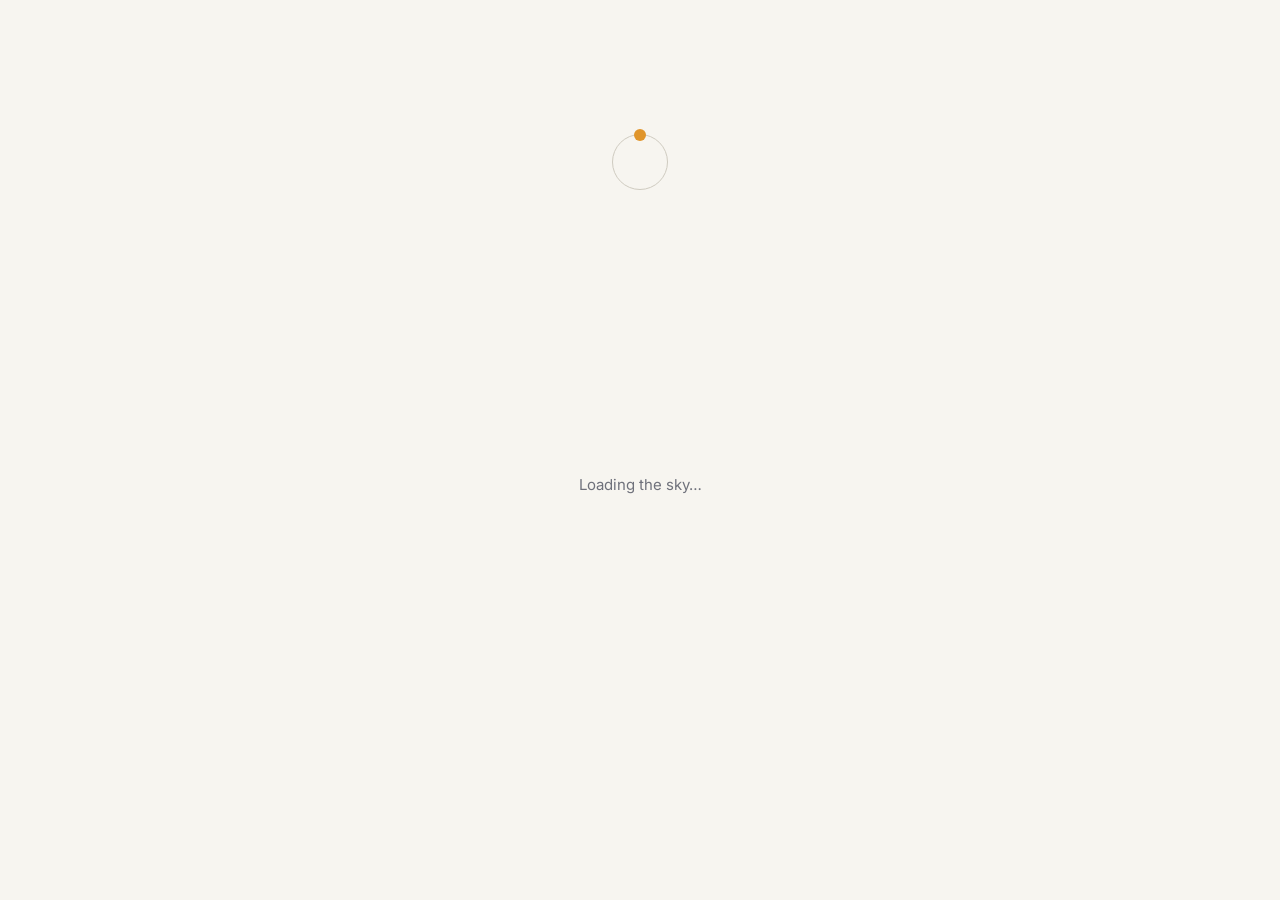
==== samples/SunCalcNet.Demo/wwwroot/index.html @ 0fff5bb3 "Add Sky Almanac Blazor WebAssembly sample" ====
<!DOCTYPE html>
<html lang="en">

<head>
    <meta charset="utf-8" />
    <meta name="viewport" content="width=device-width, initial-scale=1.0" />
    <meta name="color-scheme" content="light dark" />
    <title>Sky Almanac</title>
    <base href="./" />
    <link rel="preload" id="webassembly" />
    <link rel="preconnect" href="https://fonts.googleapis.com" />
    <link rel="preconnect" href="https://fonts.gstatic.com" crossorigin />
    <link href="https://fonts.googleapis.com/css2?family=Inter:wght@400;500;600&display=swap" rel="stylesheet" />
    <link rel="stylesheet" href="css/app.css" />
    <link rel="icon" type="image/png" href="icon-192.png" />
    <script type="importmap"></script>
</head>

<body>
    <div id="app">
        <div class="boot">
            <div class="boot-orbit"><span></span></div>
            <p>Loading the sky…</p>
        </div>
    </div>

    <div id="blazor-error-ui">
        Something went wrong.
        <a href="." class="reload">Reload</a>
        <span class="dismiss">🗙</span>
    </div>

    <script>
        window.skyAlmanac = {
            locate: () => new Promise((resolve, reject) => {
                if (!navigator.geolocation) {
                    reject(new Error("Geolocation is not available"));
                    return;
                }
                navigator.geolocation.getCurrentPosition(
                    p => resolve([p.coords.latitude, p.coords.longitude]),
                    e => reject(new Error(e.message)),
                    { timeout: 10000 });
            })
        };
    </script>
    <script src="_framework/blazor.webassembly#[.{fingerprint}].js"></script>
</body>

</html>
---- samples/SunCalcNet.Demo/wwwroot/css/app.css ----
/* Sky Almanac: a quiet, printed-almanac look. Colour lives in the sky strip; everything else is ink on paper. */

:root {
    --paper: #f7f5f0;
    --surface: #ffffff;
    --ink: #1c1d22;
    --ink-2: #4a4c55;
    --ink-3: #6f717b;
    --rule: #e4e1d8;
    --rule-strong: #cfcbc0;
    --accent: #b5650d;
    --accent-ink: #ffffff;
    --sun: #e0952b;
    --moon: #7c8494;
    --focus: #2f6fdf;
    --ground: rgba(20, 18, 14, 0.28);

    --radius: 10px;
    --radius-sm: 6px;
    --space-1: 4px;
    --space-2: 8px;
    --space-3: 12px;
    --space-4: 16px;
    --space-5: 24px;
    --space-6: 32px;
    --space-7: 48px;

    color-scheme: light;
}

@media (prefers-color-scheme: dark) {
    :root {
        --paper: #121317;
        --surface: #1a1b21;
        --ink: #ecebe6;
        --ink-2: #b4b3ad;
        --ink-3: #8d8d87;
        --rule: #2a2b32;
        --rule-strong: #3a3b44;
        --accent: #f0a447;
        --accent-ink: #1a1306;
        --sun: #f2b04a;
        --moon: #c3c8d4;
        --focus: #7aa7ff;
        --ground: rgba(0, 0, 0, 0.35);
        color-scheme: dark;
    }
}

*, *::before, *::after {
    box-sizing: border-box;
}

html {
    -webkit-text-size-adjust: 100%;
}

body {
    margin: 0;
    font-family: Inter, system-ui, -apple-system, "Segoe UI", sans-serif;
    font-size: 15px;
    line-height: 1.5;
    color: var(--ink);
    background: var(--paper);
    -webkit-font-smoothing: antialiased;
}

#app {
    max-width: 1180px;
    margin: 0 auto;
    padding: 0 var(--space-5) var(--space-6);
}

a {
    color: inherit;
    text-decoration-color: var(--rule-strong);
    text-underline-offset: 3px;
}

a:hover {
    text-decoration-color: currentColor;
}

code {
    font-family: ui-monospace, SFMono-Regular, Consolas, monospace;
    font-size: 0.86em;
}

time, .event-time, .readout dd {
    font-variant-numeric: tabular-nums;
}

h1, h2, h3, p {
    margin: 0;
}

:focus-visible {
    outline: 2px solid var(--focus);
    outline-offset: 2px;
}

.muted {
    color: var(--ink-2);
}

/* top bar */

.topbar {
    display: flex;
    flex-wrap: wrap;
    align-items: flex-end;
    justify-content: space-between;
    gap: var(--space-4);
    padding: var(--space-5) 0 var(--space-4);
    border-bottom: 1px solid var(--rule);
}

.brand {
    display: flex;
    align-items: center;
    gap: var(--space-3);
}

.brand strong {
    display: block;
    font-size: 16px;
    font-weight: 600;
    letter-spacing: -0.01em;
}

.brand small {
    display: block;
    font-size: 12px;
    color: var(--ink-3);
}

.brand-mark {
    width: 28px;
    height: 28px;
}

.brand-mark circle {
    fill: none;
    stroke: var(--ink);
    stroke-width: 1.5;
}

.brand-mark path {
    fill: var(--sun);
}

.toolbar {
    position: relative;
    display: flex;
    flex-wrap: wrap;
    align-items: flex-end;
    gap: var(--space-2);
}

.field {
    display: grid;
    gap: var(--space-1);
}

.field-label {
    font-size: 12px;
    font-weight: 500;
    color: var(--ink-3);
}

.field-error {
    max-width: 30ch;
    font-size: 13px;
    color: #c0392b;
}

select, input[type="date"], input[type="number"], .btn, .icon-btn {
    height: 36px;
    font: inherit;
    font-size: 14px;
    color: var(--ink);
    background: var(--surface);
    border: 1px solid var(--rule-strong);
    border-radius: var(--radius-sm);
}

select, input[type="date"], input[type="number"] {
    padding: 0 var(--space-3);
    min-width: 0;
}

select {
    min-width: 160px;
}

input[type="number"] {
    width: 130px;
}

.date-nav {
    display: flex;
}

.date-nav input {
    border-radius: 0;
    border-left: 0;
    border-right: 0;
}

.icon-btn {
    width: 34px;
    padding: 0;
    font-size: 18px;
    line-height: 1;
    cursor: pointer;
}

.date-nav .icon-btn:first-child {
    border-radius: var(--radius-sm) 0 0 var(--radius-sm);
}

.date-nav .icon-btn:last-child {
    border-radius: 0 var(--radius-sm) var(--radius-sm) 0;
}

.btn {
    display: inline-flex;
    align-items: center;
    padding: 0 var(--space-4);
    font-weight: 500;
    white-space: nowrap;
    cursor: pointer;
}

.btn:hover, .icon-btn:hover {
    border-color: var(--ink-3);
}

.btn:disabled {
    cursor: progress;
    opacity: 0.6;
}

.btn-quiet {
    background: transparent;
}

.coords summary {
    list-style: none;
}

.coords summary::-webkit-details-marker {
    display: none;
}

.coords summary::after {
    content: "";
    width: 6px;
    height: 6px;
    margin-left: var(--space-2);
    border-right: 1.5px solid currentColor;
    border-bottom: 1.5px solid currentColor;
    transform: translateY(-2px) rotate(45deg);
}

.coords[open] summary::after {
    transform: translateY(1px) rotate(-135deg);
}

.coords-panel {
    position: absolute;
    right: 0;
    top: calc(100% + var(--space-2));
    z-index: 20;
    display: grid;
    gap: var(--space-3);
    padding: var(--space-4);
    background: var(--surface);
    border: 1px solid var(--rule-strong);
    border-radius: var(--radius);
    box-shadow: 0 8px 24px -12px rgba(0, 0, 0, 0.25);
}

/* summary: the answer first */

main {
    padding-top: var(--space-6);
}

.summary {
    display: grid;
    grid-template-columns: minmax(0, 1fr) minmax(260px, 340px);
    gap: var(--space-6);
    align-items: end;
}

.overline {
    font-size: 13px;
    font-weight: 500;
    color: var(--ink-3);
}

.headline {
    display: flex;
    flex-wrap: wrap;
    column-gap: var(--space-6);
    row-gap: var(--space-1);
    margin-top: var(--space-2);
    font-size: clamp(30px, 4.6vw, 48px);
    font-weight: 600;
    line-height: 1.1;
    letter-spacing: -0.025em;
}

.headline span {
    color: var(--ink-3);
    font-weight: 500;
}

.headline time {
    color: var(--ink);
    font-weight: 600;
}

.lede {
    margin-top: var(--space-3);
    font-size: 17px;
    color: var(--ink-2);
}

.meta {
    margin-top: var(--space-2);
    font-size: 13px;
    color: var(--ink-3);
}

.now {
    display: grid;
    gap: var(--space-1);
    padding: var(--space-4);
    background: var(--surface);
    border: 1px solid var(--rule);
    border-radius: var(--radius);
    font-size: 14px;
    color: var(--ink-2);
}

.now-state {
    display: flex;
    align-items: center;
    gap: var(--space-2);
    margin-bottom: var(--space-1);
    font-size: 18px;
    font-weight: 600;
    color: var(--ink);
}

.swatch {
    width: 14px;
    height: 14px;
    border-radius: 3px;
    box-shadow: inset 0 0 0 1px rgba(0, 0, 0, 0.15);
}

.key {
    display: inline-block;
    width: 8px;
    height: 8px;
    margin-right: var(--space-2);
    border-radius: 50%;
    vertical-align: 1px;
}

.key.sun {
    background: var(--sun);
}

.key.moon {
    background: var(--moon);
}

/* the day strip */

.day {
    margin-top: var(--space-6);
}

.ribbon {
    position: relative;
}

.ribbon-events, .ribbon-hours {
    position: relative;
    height: 22px;
    font-size: 12px;
    color: var(--ink-2);
}

.ribbon-event, .ribbon-hours span {
    position: absolute;
    bottom: 4px;
    white-space: nowrap;
    font-variant-numeric: tabular-nums;
}

.ribbon-event {
    font-weight: 600;
}

.ribbon-event small {
    font-size: 12px;
    font-weight: 400;
    color: var(--ink-3);
}

.ribbon-event.middle {
    transform: translateX(-50%);
}

.ribbon-event.end {
    transform: translateX(calc(-100% - 6px));
}

.ribbon-event.start {
    transform: translateX(6px);
}

.ribbon-hours span {
    top: 4px;
    bottom: auto;
    transform: translateX(-50%);
    color: var(--ink-3);
}

.ribbon-hours span:first-child {
    transform: none;
}

.ribbon-hours span:last-child {
    transform: translateX(-100%);
}

.ribbon-sky {
    position: relative;
    height: 200px;
    border-radius: var(--radius);
    overflow: hidden;
    box-shadow: inset 0 0 0 1px rgba(0, 0, 0, 0.08);
}

.ribbon-sky svg {
    display: block;
    width: 100%;
    height: 100%;
}

.ribbon-sky .ground {
    fill: var(--ground);
}

.ribbon-sky .horizon {
    stroke: rgba(255, 255, 255, 0.55);
    stroke-width: 1;
    vector-effect: non-scaling-stroke;
}

.ribbon-sky .event-line {
    stroke: rgba(255, 255, 255, 0.4);
    stroke-width: 1;
    stroke-dasharray: 2 3;
    vector-effect: non-scaling-stroke;
}

.sun-curve {
    fill: none;
    stroke: #ffd27a;
    stroke-width: 2.5;
    vector-effect: non-scaling-stroke;
}

.moon-curve {
    fill: none;
    stroke: #e9ecf3;
    stroke-width: 1.5;
    stroke-dasharray: 5 4;
    stroke-opacity: 0.85;
    vector-effect: non-scaling-stroke;
}

.moon-mark {
    position: absolute;
    top: calc(50% + 8px);
    transform: translateX(-50%);
    padding: 1px 6px;
    font-size: 11px;
    white-space: nowrap;
    color: #fff;
    background: rgba(10, 12, 24, 0.55);
    border-radius: 4px;
    pointer-events: none;
}

.cursor {
    position: absolute;
    top: 0;
    bottom: 0;
    width: 1px;
    background: rgba(255, 255, 255, 0.85);
    pointer-events: none;
}

.cursor-time {
    position: absolute;
    top: var(--space-2);
    transform: translateX(-50%);
    padding: 2px 8px;
    font-size: 12px;
    font-weight: 600;
    font-variant-numeric: tabular-nums;
    color: var(--ink);
    background: var(--surface);
    border-radius: 999px;
    box-shadow: 0 1px 2px rgba(0, 0, 0, 0.2);
    pointer-events: none;
}

.body {
    position: absolute;
    width: 14px;
    height: 14px;
    margin: -7px 0 0 -7px;
    border-radius: 50%;
    pointer-events: none;
}

.body.sun {
    background: #ffd27a;
    box-shadow: 0 0 0 3px rgba(255, 210, 122, 0.35);
}

.body.moon {
    width: 10px;
    height: 10px;
    margin: -5px 0 0 -5px;
    background: #f1f3f8;
    box-shadow: 0 0 0 2px rgba(10, 12, 24, 0.45);
}

/* the range input covers the whole strip: drag anywhere, or use arrow keys */
.scrub {
    position: absolute;
    inset: 0;
    width: 100%;
    height: 100%;
    margin: 0;
    opacity: 0;
    cursor: ew-resize;
}

.ribbon-sky:has(.scrub:focus-visible) {
    outline: 2px solid var(--focus);
    outline-offset: 2px;
}

.hint {
    margin-top: var(--space-1);
    font-size: 12px;
    color: var(--ink-3);
}

/* columns and cards */

.columns {
    display: grid;
    grid-template-columns: minmax(0, 1.15fr) minmax(0, 1fr);
    gap: var(--space-5);
    margin-top: var(--space-6);
    align-items: start;
}

.side {
    display: grid;
    gap: var(--space-5);
}

.card {
    padding: var(--space-5);
    background: var(--surface);
    border: 1px solid var(--rule);
    border-radius: var(--radius);
}

.card-head {
    margin-bottom: var(--space-4);
}

.card-head h2 {
    font-size: 17px;
    font-weight: 600;
    letter-spacing: -0.01em;
}

.card-head p {
    margin-top: 2px;
    font-size: 13px;
    color: var(--ink-3);
}

.group-title {
    display: flex;
    flex-wrap: wrap;
    align-items: baseline;
    justify-content: space-between;
    gap: var(--space-2);
    margin: var(--space-5) 0 0;
    padding-bottom: var(--space-1);
    font-size: 12px;
    font-weight: 600;
    letter-spacing: 0.06em;
    text-transform: uppercase;
    color: var(--ink-3);
    border-bottom: 1px solid var(--rule-strong);
}

.card-head + .group-title {
    margin-top: 0;
}

.group-title span {
    font-weight: 400;
    letter-spacing: normal;
    text-transform: none;
}

.events {
    margin: 0;
    padding: 0;
    list-style: none;
}

.events li {
    display: grid;
    grid-template-columns: 4.5rem minmax(0, 1fr) auto;
    align-items: center;
    gap: var(--space-3);
    padding: 7px 0;
    border-bottom: 1px solid var(--rule);
}

.events li:last-child {
    border-bottom: 0;
}

.events li.past {
    color: var(--ink-3);
}

.event-time {
    font-weight: 600;
}

.event-name {
    display: flex;
    align-items: center;
    gap: var(--space-2);
    min-width: 0;
}

.event-angle {
    font-size: 13px;
    font-variant-numeric: tabular-nums;
    color: var(--ink-3);
}

.dot {
    flex: none;
    width: 8px;
    height: 8px;
    border-radius: 50%;
}

.note {
    margin-top: var(--space-4);
    padding: var(--space-3);
    font-size: 13px;
    color: var(--ink-2);
    background: var(--paper);
    border-radius: var(--radius-sm);
}

/* moon */

.moon-summary {
    display: flex;
    align-items: center;
    gap: var(--space-4);
}

.moon-disc {
    flex: none;
    width: 96px;
    height: 96px;
}

.moon-phase {
    font-size: 20px;
    font-weight: 600;
    letter-spacing: -0.01em;
}

.readout {
    position: relative;
    display: grid;
    grid-template-columns: repeat(2, minmax(0, 1fr));
    gap: var(--space-3) var(--space-4);
    margin: var(--space-4) 0 0;
    padding-top: var(--space-4);
    border-top: 1px solid var(--rule);
}

.readout.compact {
    grid-template-columns: 1fr;
    gap: var(--space-2);
}

.readout.compact > div {
    display: flex;
    justify-content: space-between;
    gap: var(--space-3);
}

.readout dt {
    display: flex;
    align-items: center;
    gap: var(--space-2);
    font-size: 13px;
    color: var(--ink-3);
}

.readout.compact dt {
    gap: 0;
}

.readout dd {
    margin: 0;
    font-size: 16px;
    font-weight: 600;
}

.readout.compact dd {
    font-size: 14px;
}

/* sky map */

.compass {
    display: block;
    width: 100%;
    max-width: 280px;
    margin: 0 auto;
}

.compass .dome {
    fill: var(--paper);
    stroke: var(--rule-strong);
}

.compass .ring, .compass .spoke {
    fill: none;
    stroke: var(--rule);
}

.compass .ring-label {
    fill: var(--ink-3);
    font-size: 10px;
}

.compass .cardinal {
    fill: var(--ink-2);
    font-size: 13px;
    font-weight: 600;
    text-anchor: middle;
}

.compass .sun-path {
    fill: none;
    stroke: var(--sun);
    stroke-width: 2;
}

.compass .moon-path {
    fill: none;
    stroke: var(--moon);
    stroke-width: 1.5;
    stroke-dasharray: 4 3;
}

.compass .sun-dot {
    fill: var(--sun);
    stroke: var(--surface);
    stroke-width: 3;
}

.compass .moon-dot {
    fill: var(--moon);
    stroke: var(--surface);
    stroke-width: 3;
}

/* info icons: the tooltip is anchored to the row but shown only while its icon is hovered */

.with-info {
    position: relative;
}

.readout .with-info {
    position: static;
}

.info {
    display: inline-grid;
    place-items: center;
    flex: none;
    width: 16px;
    height: 16px;
    padding: 0;
    border-radius: 50%;
    border: 1px solid var(--rule-strong);
    background: transparent;
    color: var(--ink-3);
    font: italic 600 10px/1 Georgia, serif;
    cursor: help;
}

.info:hover, .info:focus-visible {
    color: var(--accent-ink);
    border-color: var(--accent);
    background: var(--accent);
}

.tip {
    position: absolute;
    z-index: 10;
    left: 0;
    right: 0;
    bottom: calc(100% + 4px);
    padding: var(--space-2) var(--space-3);
    font: 400 13px/1.45 Inter, system-ui, sans-serif;
    font-style: normal;
    color: var(--paper);
    background: var(--ink);
    border-radius: var(--radius-sm);
    opacity: 0;
    visibility: hidden;
    pointer-events: none;
    transition: opacity 0.1s ease, visibility 0.1s;
}

/* :focus-visible, not :focus, so a mouse click doesn't keep it open after the pointer leaves */
.info:hover + .tip, .info:focus-visible + .tip {
    opacity: 1;
    visibility: visible;
}

/* footer */

.footer {
    display: flex;
    flex-wrap: wrap;
    justify-content: space-between;
    gap: var(--space-2);
    margin-top: var(--space-7);
    padding-top: var(--space-4);
    border-top: 1px solid var(--rule);
    font-size: 13px;
    color: var(--ink-3);
}

/* boot screen */

.boot {
    display: grid;
    place-items: center;
    gap: var(--space-4);
    min-height: 70vh;
    color: var(--ink-3);
}

.boot-orbit {
    position: relative;
    width: 56px;
    height: 56px;
    border-radius: 50%;
    border: 1px solid var(--rule-strong);
    animation: spin 2s linear infinite;
}

.boot-orbit span {
    position: absolute;
    top: -6px;
    left: calc(50% - 6px);
    width: 12px;
    height: 12px;
    border-radius: 50%;
    background: var(--sun);
}

@keyframes spin {
    to {
        transform: rotate(360deg);
    }
}

#blazor-error-ui {
    display: none;
    position: fixed;
    inset: auto 0 0 0;
    z-index: 1000;
    padding: var(--space-3) var(--space-5);
    color: #1b1b1b;
    background: #ffe2b8;
}

#blazor-error-ui .dismiss {
    position: absolute;
    right: var(--space-4);
    cursor: pointer;
}

/* responsive */

@media (max-width: 900px) {
    .summary, .columns {
        grid-template-columns: 1fr;
    }

    .summary {
        gap: var(--space-4);
    }
}

@media (max-width: 600px) {
    #app {
        padding: 0 var(--space-4) var(--space-5);
    }

    .toolbar {
        width: 100%;
    }

    .toolbar > .field:first-child {
        flex: 1 1 100%;
    }

    .toolbar select {
        width: 100%;
    }

    .toolbar > .field:nth-child(2) {
        flex: 1;
    }

    .date-nav input {
        flex: 1;
    }

    .coords-panel {
        left: 0;
    }

    .ribbon-sky {
        height: 160px;
    }

    .events li {
        grid-template-columns: 4rem minmax(0, 1fr) auto;
    }

    .card {
        padding: var(--space-4);
    }
}

@media (prefers-reduced-motion: reduce) {
    .boot-orbit {
        animation: none;
    }
}
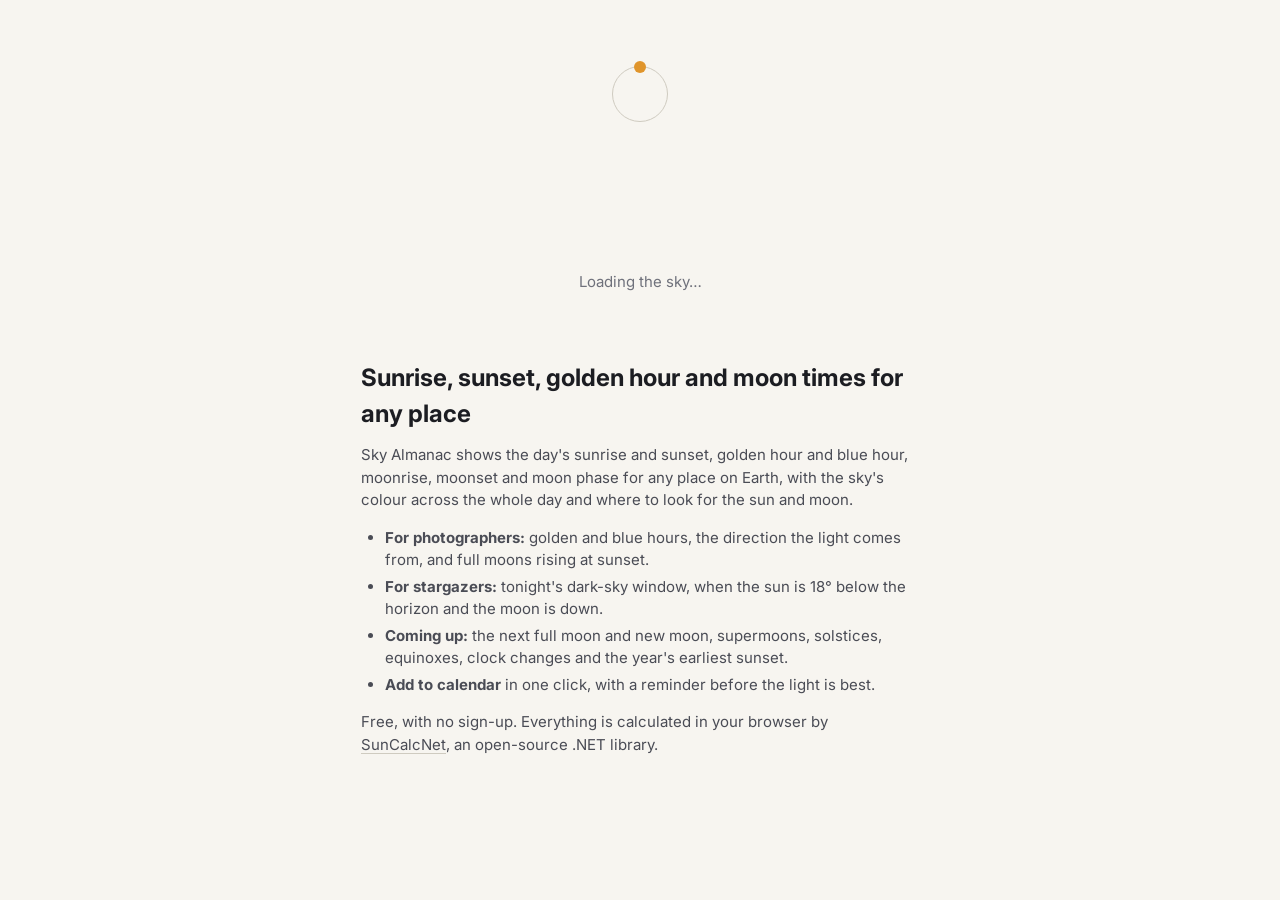
==== commit c54969c6: "Make the Sky Almanac sample discoverable" ====
--- a/samples/SunCalcNet.Demo/wwwroot/index.html
+++ b/samples/SunCalcNet.Demo/wwwroot/index.html
@@ -5,23 +5,80 @@
     <meta charset="utf-8" />
     <meta name="viewport" content="width=device-width, initial-scale=1.0" />
     <meta name="color-scheme" content="light dark" />
-    <title>Sky Almanac</title>
+    <title>Sky Almanac: sunrise, sunset, golden hour and moon times for any place</title>
+    <meta name="description" content="Free sunrise and sunset times, golden hour, blue hour, moonrise, moon phases and dark-sky windows for any place on Earth. Plan photos and stargazing, add events to your calendar. Runs in your browser." />
+    <meta name="keywords" content="sunrise time, sunset time, golden hour, blue hour, moonrise, moon phase, full moon, dark sky, astrophotography, photography planner" />
+    <meta name="theme-color" content="#f7f5f0" media="(prefers-color-scheme: light)" />
+    <meta name="theme-color" content="#121317" media="(prefers-color-scheme: dark)" />
+    <link rel="canonical" href="https://kostebudinoski.dev/SunCalcNet/" />
+    <link rel="manifest" href="manifest.webmanifest" />
+
+    <!-- link previews (WhatsApp, Slack, LinkedIn, X, Facebook...) -->
+    <meta property="og:type" content="website" />
+    <meta property="og:site_name" content="Sky Almanac" />
+    <meta property="og:title" content="Sky Almanac: when is golden hour, moonrise and a truly dark sky?" />
+    <meta property="og:description" content="Sunrise, sunset, golden and blue hours, moon phases and dark-sky windows for any place on Earth. Free, instant, in your browser." />
+    <meta property="og:url" content="https://kostebudinoski.dev/SunCalcNet/" />
+    <meta property="og:image" content="https://kostebudinoski.dev/SunCalcNet/og-image.png" />
+    <meta property="og:image:width" content="1200" />
+    <meta property="og:image:height" content="630" />
+    <meta property="og:image:alt" content="Sky Almanac showing sunrise 05:59 and sunset 16:36 in Skopje with the day's sun and moon curve" />
+    <meta name="twitter:card" content="summary_large_image" />
+
+    <script type="application/ld+json">
+    {
+        "@context": "https://schema.org",
+        "@type": "WebApplication",
+        "name": "Sky Almanac",
+        "url": "https://kostebudinoski.dev/SunCalcNet/",
+        "description": "Free sunrise and sunset times, golden hour, blue hour, moonrise, moon phases and dark-sky windows for any place on Earth. Plan photos and stargazing, add events to your calendar. Runs in your browser.",
+        "applicationCategory": "UtilitiesApplication",
+        "operatingSystem": "Any (runs in the browser)",
+        "isAccessibleForFree": true,
+        "offers": { "@type": "Offer", "price": "0", "priceCurrency": "USD" },
+        "featureList": [
+            "Sunrise, sunset and solar noon times",
+            "Golden hour and blue hour for photographers",
+            "Moonrise, moonset, moon phases and supermoons",
+            "Dark-sky windows for stargazing and astrophotography",
+            "Solstices, equinoxes and clock changes",
+            "Add events to your calendar"
+        ],
+        "isBasedOn": "https://github.com/kostebudinoski/SunCalcNet"
+    }
+    </script>
     <base href="./" />
     <link rel="preload" id="webassembly" />
     <link rel="preconnect" href="https://fonts.googleapis.com" />
     <link rel="preconnect" href="https://fonts.gstatic.com" crossorigin />
     <link href="https://fonts.googleapis.com/css2?family=Inter:wght@400;500;600&display=swap" rel="stylesheet" />
     <link rel="stylesheet" href="css/app.css" />
-    <link rel="icon" type="image/png" href="icon-192.png" />
+    <link rel="icon" type="image/svg+xml" href="favicon.svg" />
+    <link rel="icon" type="image/png" sizes="192x192" href="icon-192.png" />
+    <link rel="apple-touch-icon" href="apple-touch-icon.png" />
     <script type="importmap"></script>
 </head>
 
 <body>
     <div id="app">
+        <!-- readable before the app loads, and by search engines; the app replaces it with the same information, live -->
         <div class="boot">
             <div class="boot-orbit"><span></span></div>
             <p>Loading the sky…</p>
         </div>
+        <section class="seo-intro">
+            <h1>Sunrise, sunset, golden hour and moon times for any place</h1>
+            <p>Sky Almanac shows the day's sunrise and sunset, golden hour and blue hour, moonrise, moonset and moon phase
+                for any place on Earth, with the sky's colour across the whole day and where to look for the sun and moon.</p>
+            <ul>
+                <li><strong>For photographers:</strong> golden and blue hours, the direction the light comes from, and full moons rising at sunset.</li>
+                <li><strong>For stargazers:</strong> tonight's dark-sky window, when the sun is 18° below the horizon and the moon is down.</li>
+                <li><strong>Coming up:</strong> the next full moon and new moon, supermoons, solstices, equinoxes, clock changes and the year's earliest sunset.</li>
+                <li><strong>Add to calendar</strong> in one click, with a reminder before the light is best.</li>
+            </ul>
+            <p>Free, with no sign-up. Everything is calculated in your browser by
+                <a href="https://github.com/kostebudinoski/SunCalcNet">SunCalcNet</a>, an open-source .NET library.</p>
+        </section>
     </div>
 
     <div id="blazor-error-ui">
@@ -32,6 +89,15 @@
 
     <script>
         window.skyAlmanac = {
+            // hand a generated file (e.g. an .ics calendar event) to the browser as a download
+            download: (fileName, text, mimeType) => {
+                const url = URL.createObjectURL(new Blob([text], { type: mimeType }));
+                const a = Object.assign(document.createElement("a"), { href: url, download: fileName });
+                document.body.appendChild(a);
+                a.click();
+                a.remove();
+                setTimeout(() => URL.revokeObjectURL(url), 1000);
+            },
             locate: () => new Promise((resolve, reject) => {
                 if (!navigator.geolocation) {
                     reject(new Error("Geolocation is not available"));
--- a/samples/SunCalcNet.Demo/wwwroot/css/app.css
+++ b/samples/SunCalcNet.Demo/wwwroot/css/app.css
@@ -328,6 +328,30 @@
     color: var(--ink-2);
 }
 
+.best-light {
+    display: grid;
+    grid-template-columns: 12px minmax(0, 1fr);
+    align-items: baseline;
+    gap: var(--space-2);
+    margin-top: var(--space-3);
+    font-size: 15px;
+    color: var(--ink-2);
+}
+
+.best-light strong {
+    color: var(--ink);
+    font-weight: 600;
+}
+
+.best-light .link-btn {
+    white-space: nowrap;
+    text-decoration: none;
+}
+
+.best-light .light-swatch {
+    transform: translateY(1px);
+}
+
 .meta {
     margin-top: var(--space-2);
     font-size: 13px;
@@ -862,6 +886,245 @@
     visibility: visible;
 }
 
+/* light for photographers */
+
+.photo {
+    margin-top: var(--space-5);
+}
+
+.photo-grid {
+    display: grid;
+    grid-template-columns: repeat(3, minmax(0, 1fr));
+    gap: var(--space-6);
+}
+
+.photo-col .group-title {
+    margin-top: 0;
+}
+
+.light-row {
+    display: grid;
+    grid-template-columns: 12px minmax(0, 1fr) auto auto;
+    column-gap: var(--space-3);
+    align-items: baseline;
+    padding: var(--space-2) 0;
+    border-bottom: 1px solid var(--rule);
+}
+
+.light-row:last-child {
+    border-bottom: 0;
+}
+
+.light-swatch {
+    width: 12px;
+    height: 12px;
+    border-radius: 3px;
+    align-self: center;
+}
+
+.light-swatch.blue {
+    background: linear-gradient(135deg, #2c3a7a, #6574c4);
+}
+
+.light-swatch.golden {
+    background: linear-gradient(135deg, #f0a447, #e06a3b);
+}
+
+.light-swatch.dark {
+    background: #0b0f24;
+    box-shadow: inset 0 0 0 1px var(--rule-strong);
+}
+
+.light-name {
+    font-weight: 500;
+}
+
+.light-time {
+    font-weight: 600;
+    font-variant-numeric: tabular-nums;
+}
+
+.light-meta {
+    grid-column: 2 / -1;
+    font-size: 13px;
+    color: var(--ink-3);
+}
+
+.light-note {
+    padding: var(--space-2) 0;
+    font-size: 14px;
+    color: var(--ink-2);
+}
+
+.photo-now {
+    display: grid;
+    gap: var(--space-2);
+    margin-top: var(--space-4);
+    padding-top: var(--space-4);
+    border-top: 1px solid var(--rule);
+    font-size: 14px;
+}
+
+.photo-tip {
+    display: flex;
+    flex-wrap: wrap;
+    align-items: center;
+    gap: var(--space-2);
+}
+
+/* coming up */
+
+.coming-up {
+    margin-top: var(--space-5);
+}
+
+.upcoming {
+    display: grid;
+    grid-template-columns: repeat(2, minmax(0, 1fr));
+    column-gap: var(--space-6);
+    margin: 0;
+    padding: 0;
+    list-style: none;
+}
+
+.upcoming li {
+    display: grid;
+    grid-template-columns: 36px minmax(0, 1fr) auto;
+    align-items: center;
+    gap: var(--space-3);
+    padding: var(--space-3) 0;
+    border-top: 1px solid var(--rule);
+}
+
+.upcoming li:nth-child(-n + 2) {
+    border-top: 0;
+}
+
+.up-icon {
+    display: grid;
+    place-items: center;
+    width: 36px;
+    height: 36px;
+}
+
+.up-icon .moon-disc {
+    width: 36px;
+    height: 36px;
+}
+
+.glyph {
+    width: 26px;
+    height: 26px;
+    fill: none;
+    stroke: var(--ink-2);
+    stroke-width: 1.6;
+    stroke-linecap: round;
+    stroke-linejoin: round;
+}
+
+.glyph.season circle {
+    fill: var(--sun);
+    stroke: var(--sun);
+}
+
+.glyph.season path, .glyph.light path:first-child {
+    stroke: var(--sun);
+}
+
+.up-title {
+    display: flex;
+    flex-wrap: wrap;
+    align-items: center;
+    gap: var(--space-2);
+    font-weight: 600;
+}
+
+.up-detail {
+    font-size: 13px;
+    color: var(--ink-3);
+}
+
+.up-when {
+    display: grid;
+    justify-items: end;
+    text-align: right;
+    font-size: 14px;
+    font-weight: 600;
+    white-space: nowrap;
+}
+
+.up-when small {
+    font-size: 12px;
+    font-weight: 400;
+    color: var(--ink-3);
+}
+
+.link-btn {
+    padding: 0;
+    font: inherit;
+    font-size: 12px;
+    font-weight: 500;
+    color: var(--accent);
+    background: none;
+    border: 0;
+    cursor: pointer;
+}
+
+.link-btn:hover {
+    text-decoration: underline;
+    text-underline-offset: 3px;
+}
+
+.up-actions {
+    display: flex;
+    align-items: center;
+    gap: var(--space-2);
+}
+
+.cal-btn {
+    display: inline-grid;
+    place-items: center;
+    width: 24px;
+    height: 24px;
+    padding: 0;
+    color: var(--ink-3);
+    background: none;
+    border: 1px solid transparent;
+    border-radius: var(--radius-sm);
+    cursor: pointer;
+}
+
+.cal-btn:hover, .cal-btn:focus-visible {
+    color: var(--accent);
+    border-color: var(--rule-strong);
+}
+
+.cal-btn svg {
+    width: 16px;
+    height: 16px;
+    fill: none;
+    stroke: currentColor;
+    stroke-width: 1.6;
+    stroke-linecap: round;
+}
+
+.light-row .cal-btn {
+    align-self: center;
+}
+
+.badge {
+    padding: 1px 7px;
+    font-size: 11px;
+    font-weight: 600;
+    color: var(--accent-ink);
+    background: var(--accent);
+    border-radius: 999px;
+}
+
+.upcoming li.highlight .up-detail {
+    color: var(--ink-2);
+}
+
 /* footer */
 
 .footer {
@@ -876,13 +1139,35 @@
     color: var(--ink-3);
 }
 
+/* the crawlable intro in index.html, shown under the loader until the app replaces it */
+
+.seo-intro {
+    max-width: 62ch;
+    margin: 0 auto var(--space-7);
+    color: var(--ink-2);
+}
+
+.seo-intro h1 {
+    margin-bottom: var(--space-3);
+    font-size: 24px;
+    color: var(--ink);
+}
+
+.seo-intro ul {
+    padding-left: var(--space-5);
+}
+
+.seo-intro li {
+    margin: var(--space-1) 0;
+}
+
 /* boot screen */
 
 .boot {
     display: grid;
     place-items: center;
     gap: var(--space-4);
-    min-height: 70vh;
+    min-height: 40vh;
     color: var(--ink-3);
 }
 
@@ -930,8 +1215,16 @@
 /* responsive */
 
 @media (max-width: 900px) {
-    .summary, .columns {
+    .summary, .columns, .upcoming, .photo-grid {
         grid-template-columns: 1fr;
+    }
+
+    .photo-grid {
+        gap: var(--space-4);
+    }
+
+    .upcoming li:nth-child(2) {
+        border-top: 1px solid var(--rule);
     }
 
     .summary {
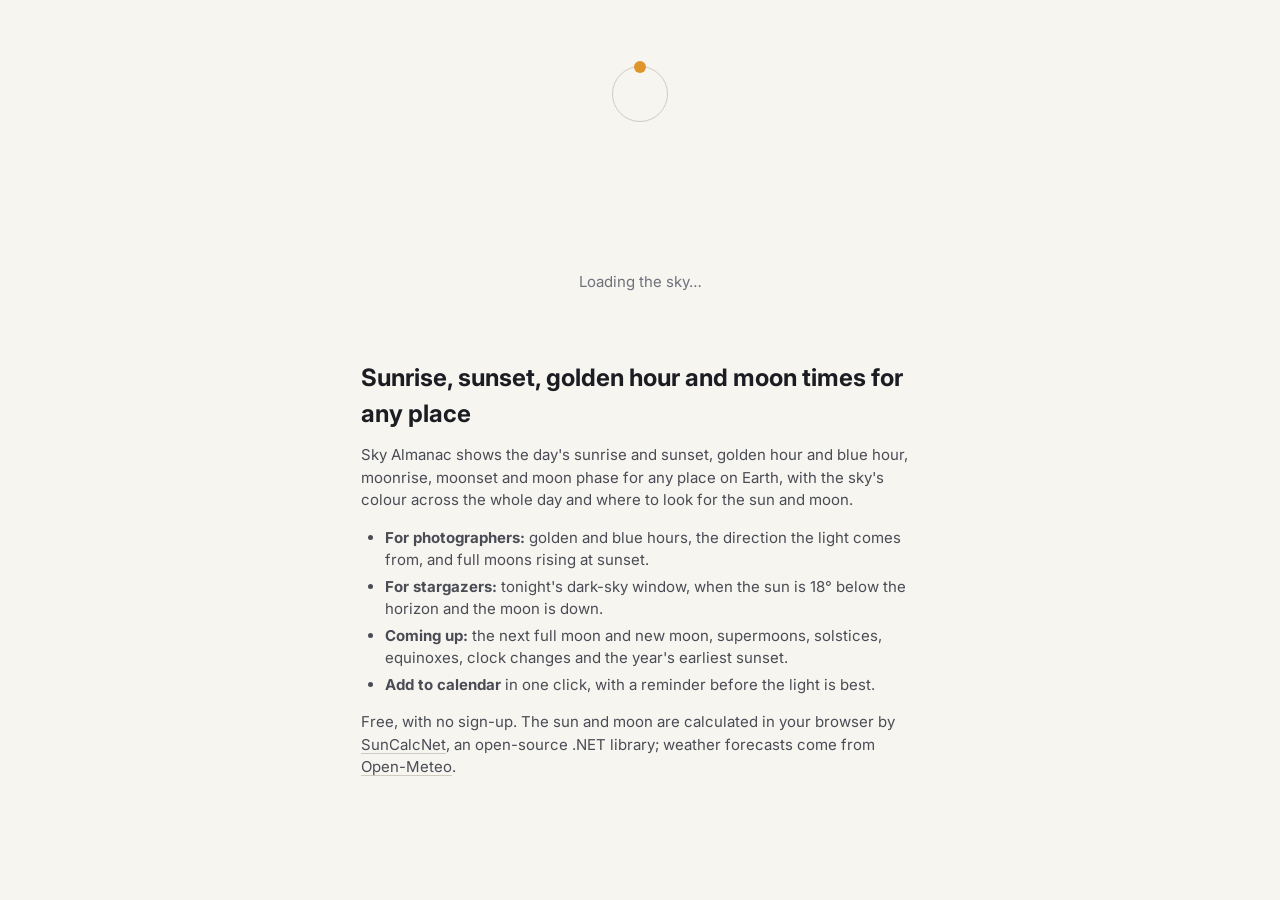
==== commit 329b00fd: "Add weather widget to the sample" ====
--- a/samples/SunCalcNet.Demo/wwwroot/index.html
+++ b/samples/SunCalcNet.Demo/wwwroot/index.html
@@ -76,8 +76,9 @@
                 <li><strong>Coming up:</strong> the next full moon and new moon, supermoons, solstices, equinoxes, clock changes and the year's earliest sunset.</li>
                 <li><strong>Add to calendar</strong> in one click, with a reminder before the light is best.</li>
             </ul>
-            <p>Free, with no sign-up. Everything is calculated in your browser by
-                <a href="https://github.com/kostebudinoski/SunCalcNet">SunCalcNet</a>, an open-source .NET library.</p>
+            <p>Free, with no sign-up. The sun and moon are calculated in your browser by
+                <a href="https://github.com/kostebudinoski/SunCalcNet">SunCalcNet</a>, an open-source .NET library; weather forecasts
+                come from <a href="https://open-meteo.com/">Open-Meteo</a>.</p>
         </section>
     </div>
 
--- a/samples/SunCalcNet.Demo/wwwroot/css/app.css
+++ b/samples/SunCalcNet.Demo/wwwroot/css/app.css
@@ -149,6 +149,34 @@
     fill: var(--sun);
 }
 
+.site-nav {
+    display: flex;
+    gap: var(--space-1);
+    margin-right: auto;
+    margin-left: var(--space-5);
+    align-self: center;
+}
+
+.site-nav a {
+    padding: 6px var(--space-3);
+    font-size: 14px;
+    font-weight: 500;
+    color: var(--ink-2);
+    text-decoration: none;
+    border-radius: var(--radius-sm);
+}
+
+.site-nav a:hover {
+    color: var(--ink);
+    background: var(--rule);
+}
+
+.site-nav a.active {
+    color: var(--ink);
+    background: var(--surface);
+    box-shadow: inset 0 0 0 1px var(--rule-strong);
+}
+
 .toolbar {
     position: relative;
     display: flex;
@@ -287,11 +315,10 @@
     padding-top: var(--space-6);
 }
 
+/* headline across the full width, then the "now" and weather cards side by side underneath */
 .summary {
     display: grid;
-    grid-template-columns: minmax(0, 1fr) minmax(260px, 340px);
-    gap: var(--space-6);
-    align-items: end;
+    gap: var(--space-5);
 }
 
 .overline {
@@ -352,6 +379,72 @@
     transform: translateY(1px);
 }
 
+/* lines with a coloured dot wrap with a hanging indent, so the text lines up after the dot */
+.now p:has(> .key) {
+    padding-left: 16px;
+    text-indent: -16px;
+}
+
+.summary-side {
+    display: grid;
+    grid-template-columns: repeat(auto-fit, minmax(300px, 1fr));
+    gap: var(--space-4);
+    align-items: stretch;
+}
+
+.weather-card .now-state {
+    gap: var(--space-2);
+}
+
+.weather-icon {
+    flex: none;
+    width: 22px;
+    height: 22px;
+    stroke-linecap: round;
+}
+
+.w-sun {
+    fill: var(--sun);
+}
+
+.w-cloud {
+    fill: var(--surface);
+    stroke: var(--ink-3);
+    stroke-width: 1.5;
+}
+
+.w-rain, .w-snow {
+    stroke: #4f7fc4;
+    stroke-width: 2;
+}
+
+.w-snow {
+    stroke-width: 3;
+}
+
+.key.temp {
+    background: #e06a3b;
+}
+
+.key.cloud {
+    background: var(--ink-3);
+}
+
+.weather-card strong {
+    color: var(--ink);
+    font-weight: 600;
+}
+
+.weather-credit {
+    margin-top: var(--space-1);
+    font-size: 11px;
+    color: var(--ink-3);
+}
+
+.weather-credit a {
+    color: inherit;
+}
+
 .meta {
     margin-top: var(--space-2);
     font-size: 13px;
@@ -360,6 +453,7 @@
 
 .now {
     display: grid;
+    align-content: start; /* keep lines together when the card is stretched to its neighbour's height */
     gap: var(--space-1);
     padding: var(--space-4);
     background: var(--surface);
@@ -972,6 +1066,269 @@
     gap: var(--space-2);
 }
 
+/* sunlight at your window */
+
+.teaser {
+    display: grid;
+    grid-template-columns: 48px minmax(0, 1fr) auto;
+    align-items: center;
+    gap: var(--space-4);
+    margin-top: var(--space-5);
+    color: inherit;
+    text-decoration: none;
+    transition: border-color 0.15s ease;
+}
+
+.teaser:hover {
+    border-color: var(--rule-strong);
+}
+
+.teaser strong {
+    display: block;
+    font-size: 17px;
+}
+
+.teaser .muted {
+    display: block;
+    font-size: 14px;
+}
+
+.teaser-icon {
+    width: 48px;
+    height: 48px;
+    fill: var(--paper);
+    stroke: var(--ink-3);
+    stroke-width: 1.4;
+}
+
+.teaser-icon .glass {
+    fill: #7fb2e8;
+}
+
+.teaser-icon .sun {
+    fill: var(--sun);
+    stroke: none;
+}
+
+.teaser-icon .ray {
+    stroke: var(--sun);
+    stroke-width: 2;
+    stroke-linecap: round;
+}
+
+a.brand {
+    color: inherit;
+    text-decoration: none;
+}
+
+.window-hero .headline span {
+    color: var(--ink);
+}
+
+.window-hero .lede {
+    max-width: 70ch;
+}
+
+.window-sun {
+    margin-top: var(--space-5);
+}
+
+.window-inputs {
+    display: flex;
+    flex-wrap: wrap;
+    align-items: flex-start;
+    gap: var(--space-3);
+}
+
+.window-inputs input[type="number"] {
+    width: 150px;
+}
+
+.window-angle {
+    flex-basis: 100%;
+    font-size: 13px;
+}
+
+.field-hint {
+    font-size: 12px;
+    color: var(--ink-3);
+}
+
+.window-diagram {
+    display: block;
+    width: 100%;
+    max-width: 640px;
+    margin: var(--space-5) 0 0;
+}
+
+.d-ground {
+    stroke: var(--ink-3);
+    stroke-width: 1.5;
+}
+
+.d-mine, .d-opposite {
+    fill: var(--paper);
+    stroke: var(--ink-3);
+    stroke-width: 1.2;
+}
+
+.d-opposite {
+    fill: var(--rule);
+}
+
+.d-window {
+    fill: #7fb2e8;
+    stroke: var(--ink-2);
+}
+
+.d-sight {
+    stroke: var(--ink-3);
+    stroke-width: 1.2;
+    stroke-dasharray: 4 4;
+}
+
+.d-level {
+    stroke: var(--ink-3);
+    stroke-width: 1;
+}
+
+.d-arc {
+    fill: none;
+    stroke: var(--ink-2);
+    stroke-width: 1.2;
+}
+
+.d-label, .d-dim {
+    font-size: 12px;
+    fill: var(--ink-2);
+}
+
+.d-label {
+    font-weight: 600;
+}
+
+.d-sun {
+    stroke: var(--sun);
+    stroke-width: 2.5;
+}
+
+.d-sun.blocked {
+    stroke: var(--ink-3);
+    stroke-dasharray: 3 4;
+}
+
+.d-sun-disc {
+    fill: var(--sun);
+}
+
+.diagram-caption {
+    margin-top: var(--space-1);
+    font-size: 13px;
+}
+
+.how-it-works {
+    margin-top: var(--space-5);
+}
+
+.window-range {
+    font-size: 13px;
+    color: var(--ink-2);
+    font-variant-numeric: tabular-nums;
+}
+
+.note.warn {
+    color: var(--ink);
+    background: color-mix(in srgb, var(--sun) 16%, var(--surface));
+    border-left: 3px solid var(--sun);
+}
+
+.how-it-works ul {
+    margin: var(--space-3) 0;
+    padding-left: var(--space-5);
+    color: var(--ink-2);
+}
+
+.how-it-works ul li {
+    margin: var(--space-2) 0;
+}
+
+.how-it-works ol {
+    margin: var(--space-3) 0;
+    padding-left: var(--space-5);
+    color: var(--ink-2);
+}
+
+.how-it-works li {
+    margin: var(--space-2) 0;
+}
+
+.how-it-works strong {
+    color: var(--ink);
+}
+
+.how-it-works .muted {
+    font-size: 13px;
+}
+
+.window-days {
+    display: grid;
+    grid-template-columns: repeat(3, minmax(0, 1fr));
+    gap: var(--space-6);
+    margin-top: var(--space-5);
+}
+
+.window-day .group-title {
+    margin-top: 0;
+}
+
+.window-total {
+    margin-top: var(--space-2);
+    font-size: 24px;
+    font-weight: 600;
+    letter-spacing: -0.01em;
+    font-variant-numeric: tabular-nums;
+}
+
+.window-total span {
+    font-size: 14px;
+    font-weight: 400;
+    color: var(--ink-3);
+}
+
+.window-day .muted {
+    font-size: 13px;
+}
+
+.sun-bar {
+    position: relative;
+    height: 10px;
+    margin-top: var(--space-3);
+    border-radius: 999px;
+    background: var(--rule);
+    overflow: hidden;
+}
+
+.sun-bar span {
+    position: absolute;
+    top: 0;
+    bottom: 0;
+}
+
+.sun-bar .sunny {
+    background: var(--sun);
+}
+
+.sun-bar .blocked {
+    background: repeating-linear-gradient(135deg, var(--rule-strong) 0 3px, transparent 3px 6px);
+}
+
+.window-periods {
+    margin-top: var(--space-2);
+    font-size: 13px;
+    font-variant-numeric: tabular-nums;
+    color: var(--ink-2);
+}
+
 /* coming up */
 
 .coming-up {
@@ -1215,7 +1572,7 @@
 /* responsive */
 
 @media (max-width: 900px) {
-    .summary, .columns, .upcoming, .photo-grid {
+    .summary, .columns, .upcoming, .photo-grid, .window-days {
         grid-template-columns: 1fr;
     }
 
@@ -1241,6 +1598,12 @@
         width: 100%;
     }
 
+    .site-nav {
+        order: 3;
+        width: 100%;
+        margin-left: 0;
+    }
+
     .toolbar > .field:first-child {
         flex: 1 1 100%;
     }
